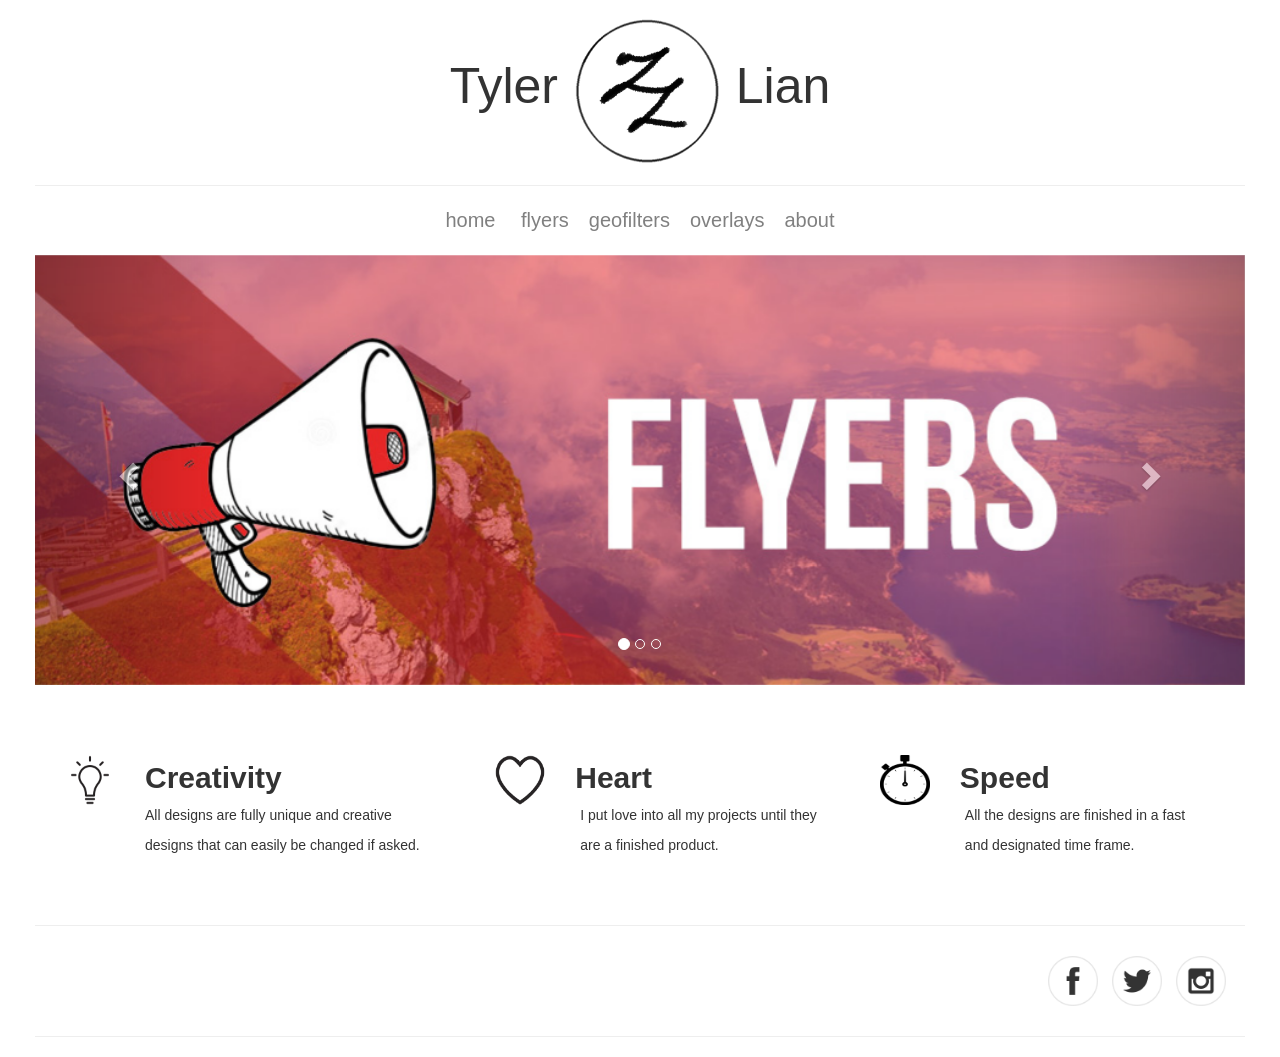
==== index.html @ 98092daa "fixed index" ====
<!DOCTYPE html>
<html>
<header>


  <link rel="stylesheet" href="https://maxcdn.bootstrapcdn.com/bootstrap/3.3.7/css/bootstrap.min.css">
  <link rel="stylesheet" type="text/css" href="normalize.css">
  <script src="https://ajax.googleapis.com/ajax/libs/jquery/1.11.2/jquery.min.js"></script>
  <script src="https://ajax.googleapis.com/ajax/libs/jquery/3.2.1/jquery.min.js"></script>
  <script src="https://maxcdn.bootstrapcdn.com/bootstrap/3.3.7/js/bootstrap.min.js"></script>
  <script src="menu.js"></script>
  <div style="width:100%;height:15px;border:0px solid #000;"></div>
  <center><div style="font-size:50px; font-family:skia.ttf; font-weight:lighter;">Tyler <img src="Logo.png" alt="" style="width:150px; height:150px;"> Lian</div></center>



<hr size="20px" width="1210px">
<span class="text-nowrap" style="font-size:20px; color:gray;"><center><span onclick="openNav()">

<a style="text-decoration:none; color:gray; text-indent:1000px;" href="file:///C:/Users/tyler/Documents/tylerlian.github.io/index.html">home</a> &emsp;<a style="text-decoration:none; color:gray;" href="file:///C:/Users/tyler/Documents/tylerlian.github.io/flyers.html">flyers</a>&emsp;<a style="text-decoration:none; color:gray;" href="file:///Users/summercamp/Documents/holbertonschool-learning_web_programming/geofilters.html">geofilters</a>&emsp;<a style="text-decoration:none; color:gray;" href="file:///Users/summercamp/Documents/holbertonschool-learning_web_programming/overlays.html">overlays</a>&emsp;<a style="text-decoration:none; color:gray;" href="file:///Users/summercamp/Documents/holbertonschool-learning_web_programming/about.html">about</a></center></span>
<div style="width:100%;height:20px;border:0px solid #000;"></div>

<!--
<div id="mySidenav" class="sidenav">
  <a href="javascript:void(0)" class="closebtn" onclick="closeNav()">&times;</a>
  <a href="file:///C:/Users/tyler/Documents/tylerlian.github.io/index.html">Home</a>
  <a href="file:///C:/Users/tyler/Documents/tylerlian.github.io/flyers.html">Flyers</a>
  <a href="file:///Users/summercamp/Documents/holbertonschool-learning_web_programming/geofilters.html">Geofilters</a>
  <a href="file:///Users/summercamp/Documents/holbertonschool-learning_web_programming/overlays.html">Overlays</a>
  <a href="file:///Users/summercamp/Documents/holbertonschool-learning_web_programming/about.html">About</a>
</div>
-->
<style>
.footer{

  height:70px;
  width:100%;
  right:0;
  bottom:0;
  left:0;
  padding:1rem;
  background-color:white;
}
</style>
<!-- Use any element to open the sidenav -->

<!-- Add all page content inside this div if you want the side nav to push page content to the right (not used if you only want the sidenav to sit on top of the page -->
</header>

<!--
<body>
  <center><div class="container">
    <div class="loader">
    <svg xmlns="http://www.w3.org/2000/svg" xmlns:xlink="http://www.w3.org/1999/xlink" version="1.2" baseProfile="tiny" x="0px" y="0px" viewBox="0 0 100 125" xml:space="preserve"><path class="snowflake"  d="M11.029,72.5c0.463,0.802,1.303,1.25,2.167,1.25c0.424,0,0.854-0.108,1.248-0.335l8.519-4.918v9.837   c0,1.381,1.119,2.5,2.5,2.5s2.5-1.119,2.5-2.5V65.61l9.047-5.223l3.08,1.778L35.566,70c-0.69,1.196-0.281,2.725,0.915,3.415   c0.394,0.228,0.824,0.335,1.248,0.335c0.864,0,1.705-0.449,2.167-1.25l4.523-7.835l3.08,1.778V76.89l-11.019,6.361   c-1.196,0.69-1.605,2.219-0.915,3.415c0.463,0.802,1.303,1.25,2.167,1.25c0.424,0,0.854-0.108,1.248-0.335l8.519-4.918V92.5   c0,1.381,1.119,2.5,2.5,2.5s2.5-1.119,2.5-2.5v-9.836l8.519,4.918c0.394,0.228,0.824,0.335,1.248,0.335   c0.864,0,1.705-0.449,2.167-1.25c0.69-1.196,0.281-2.725-0.915-3.415L52.5,76.89V66.443l3.08-1.778l4.523,7.835   c0.463,0.802,1.303,1.25,2.167,1.25c0.424,0,0.854-0.108,1.248-0.335c1.196-0.69,1.605-2.219,0.915-3.415l-4.523-7.835l3.08-1.778   l9.047,5.223v12.723c0,1.381,1.119,2.5,2.5,2.5s2.5-1.119,2.5-2.5v-9.837l8.519,4.918c0.394,0.228,0.824,0.335,1.248,0.335   c0.864,0,1.705-0.449,2.167-1.25c0.69-1.196,0.281-2.725-0.915-3.415l-8.519-4.918l8.519-4.918c1.196-0.69,1.605-2.219,0.915-3.415   c-0.69-1.196-2.22-1.607-3.415-0.915L74.537,61.28l-9.047-5.223V52.5h9.047c1.381,0,2.5-1.119,2.5-2.5s-1.119-2.5-2.5-2.5H65.49   v-3.557l9.047-5.223l11.019,6.362c0.394,0.228,0.824,0.335,1.248,0.335c0.864,0,1.705-0.449,2.167-1.25   c0.69-1.196,0.281-2.725-0.915-3.415l-8.519-4.918l8.519-4.918c1.196-0.69,1.605-2.219,0.915-3.415   c-0.69-1.196-2.22-1.607-3.415-0.915l-8.519,4.918v-9.837c0-1.381-1.119-2.5-2.5-2.5s-2.5,1.119-2.5,2.5V34.39l-9.047,5.223   l-3.08-1.778L64.434,30c0.69-1.196,0.281-2.725-0.915-3.415c-1.197-0.692-2.726-0.28-3.415,0.915l-4.523,7.835l-3.08-1.778V23.11   l11.019-6.361c1.196-0.69,1.605-2.219,0.915-3.415c-0.69-1.196-2.22-1.608-3.415-0.915L52.5,17.336V7.5C52.5,6.119,51.381,5,50,5   s-2.5,1.119-2.5,2.5v9.836l-8.519-4.918c-1.197-0.693-2.725-0.28-3.415,0.915c-0.69,1.196-0.281,2.725,0.915,3.415L47.5,23.11   v10.447l-3.08,1.778L39.896,27.5c-0.69-1.196-2.22-1.607-3.415-0.915c-1.196,0.69-1.605,2.219-0.915,3.415l4.523,7.835l-3.08,1.778   l-9.047-5.223V21.667c0-1.381-1.119-2.5-2.5-2.5s-2.5,1.119-2.5,2.5v9.837l-8.519-4.918c-1.197-0.692-2.726-0.28-3.415,0.915   c-0.69,1.196-0.281,2.725,0.915,3.415l8.519,4.918l-8.519,4.918c-1.196,0.69-1.605,2.219-0.915,3.415   c0.463,0.802,1.303,1.25,2.167,1.25c0.424,0,0.854-0.108,1.248-0.335l11.019-6.362l9.047,5.223V47.5h-9.047   c-1.381,0-2.5,1.119-2.5,2.5s1.119,2.5,2.5,2.5h9.047v3.557l-9.047,5.223l-11.019-6.362c-1.197-0.692-2.726-0.28-3.415,0.915   c-0.69,1.196-0.281,2.725,0.915,3.415l8.519,4.918l-8.519,4.918C10.748,69.775,10.338,71.304,11.029,72.5z M39.51,43.943L50,37.887   l10.49,6.057v12.113L50,62.113l-10.49-6.057V43.943z"/></svg></div></center>
-->
<center>
  <div style="height:500px; width:1210px;">
<div id="myCarousel" class="carousel slide" data-ride="carousel">
  <!-- Indicators -->
  <ol class="carousel-indicators">
    <li data-target="#myCarousel" data-slide-to="0" class="active"></li>
    <li data-target="#myCarousel" data-slide-to="1"></li>
    <li data-target="#myCarousel" data-slide-to="2"></li>
  </ol>

  <!-- Wrapper for slides -->
  <div class="carousel-inner">
    <div class="item active">
      <img src="redbanner.jpg" alt="" style="width:120%">
    </div>

    <div class="item">
      <img src="yellowbanner.jpg" alt="" style="width:120%">
    </div>

    <div class="item">
      <img src="bluebanner.jpg" alt="" style="width:120%">
    </div>
  </div>

  <!-- Left and right controls -->
  <a class="left carousel-control" href="#myCarousel" data-slide="prev">
    <span class="glyphicon glyphicon-chevron-left"></span>
    <span class="sr-only">Previous</span>
  </a>
  <a class="right carousel-control" href="#myCarousel" data-slide="next">
    <span class="glyphicon glyphicon-chevron-right"></span>
    <span class="sr-only">Next</span>
  </a>
</div>
</div>
</center>

<center>

<table style="width:1210px">
  <tr>
    <th><div style="font-size:30px">&emsp;<img src="lightbulb.png" style="width:50px; height:50px;">&emsp;Creativity  </div></th>
    <th><div style="font-size:30px"><img src="heart.png" style="width:50px; height:50px;">&emsp;Heart</div></th>
    <th><div style="font-size:30px"><img src="stopwatch.png" style="width:50px; height:50px;">&emsp;Speed     </div></th>
  </tr>
  <tr>
    <td><p style="text-indent:110px;">All designs are fully unique and creative</p></td>
    <td><p style="text-indent:85px;">I put love into all my projects until they</p></td>
    <td><p style="text-indent:85px;">All the designs are finished in a fast</p></td>
  </tr>
<tr>
<td><p style="text-indent:110px;">designs that can easily be changed if asked.</p></td>
<td><p style="text-indent:85px;">are a finished product.</p></td>
<td><p style="text-indent:85px;">and designated time frame.</p></td>
</tr>
</table>
</center>
<div style="width:1210px;height:40px;border:0px solid #000;"></div>
<hr size="20px" width="1210px">
<div class="footer" align="center">&emsp;&emsp;&emsp;&emsp;&emsp;&emsp;&emsp;&emsp;&emsp;&emsp;&emsp;&emsp;&emsp;&emsp;&emsp;&emsp;&emsp;&emsp;&emsp;&emsp;&emsp;&emsp;&emsp;&emsp;&emsp;&emsp;&emsp;&emsp;&emsp;&emsp;&emsp;&emsp;&emsp;&emsp;&emsp;&emsp;&emsp;&emsp;&emsp;&emsp;&emsp;&emsp;&emsp;&emsp;&emsp;&emsp;&emsp;&emsp;&emsp;&emsp;&emsp;&emsp;&emsp;&emsp;&emsp;&emsp;&emsp;&emsp;&emsp;&emsp;&emsp;&emsp;&emsp;&emsp;&emsp;&emsp;&emsp;&emsp;&emsp;&emsp;&emsp;<a href="https://www.facebook.com/HolbertonSchool/"><img src="facebook.png" style="width:50px;height:50px;"></a>&emsp;<a href="https://twitter.com/holbertonschool?ref_src=twsrc%5Egoogle%7Ctwcamp%5Eserp%7Ctwgr%5Eauthor"><img src="twitter.png"style="width:50px;height:50px;"></a>&emsp;<a href="https://www.instagram.com/holbertonschool/?hl=en"><img src="instagram.png"style="width:50px;height:50px;"></a></div><hr size="20px" width="1210px">

</body>
</html>
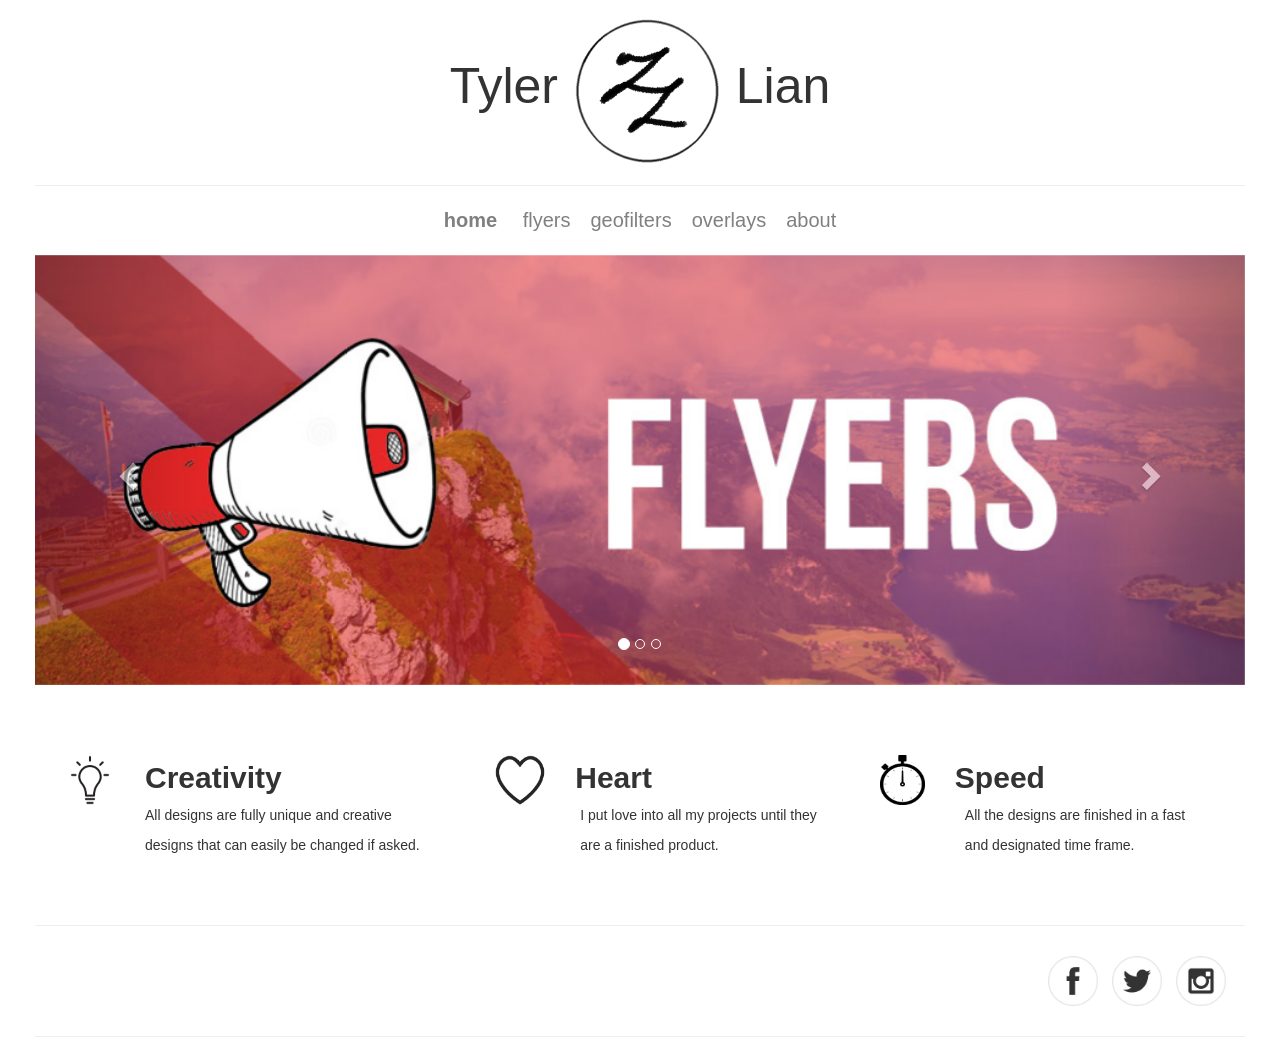
==== commit e0ebeb55: "finished website" ====
--- a/index.html
+++ b/index.html
@@ -8,28 +8,17 @@
   <script src="https://ajax.googleapis.com/ajax/libs/jquery/1.11.2/jquery.min.js"></script>
   <script src="https://ajax.googleapis.com/ajax/libs/jquery/3.2.1/jquery.min.js"></script>
   <script src="https://maxcdn.bootstrapcdn.com/bootstrap/3.3.7/js/bootstrap.min.js"></script>
-  <script src="menu.js"></script>
   <div style="width:100%;height:15px;border:0px solid #000;"></div>
-  <center><div style="font-size:50px; font-family:skia.ttf; font-weight:lighter;">Tyler <img src="Logo.png" alt="" style="width:150px; height:150px;"> Lian</div></center>
+  <center><div style="font-size:50px; font-family:skia.ttf; font-weight:100;">Tyler <img src="Logo.png" alt="" style="width:150px; height:150px;"> Lian</div></center>
 
 
 
 <hr size="20px" width="1210px">
-<span class="text-nowrap" style="font-size:20px; color:gray;"><center><span onclick="openNav()">
+<span class="text-nowrap" style="font-size:20px; color:gray;"><center></span>
 
-<a style="text-decoration:none; color:gray; text-indent:1000px;" href="file:///C:/Users/tyler/Documents/tylerlian.github.io/index.html">home</a> &emsp;<a style="text-decoration:none; color:gray;" href="file:///C:/Users/tyler/Documents/tylerlian.github.io/flyers.html">flyers</a>&emsp;<a style="text-decoration:none; color:gray;" href="file:///Users/summercamp/Documents/holbertonschool-learning_web_programming/geofilters.html">geofilters</a>&emsp;<a style="text-decoration:none; color:gray;" href="file:///Users/summercamp/Documents/holbertonschool-learning_web_programming/overlays.html">overlays</a>&emsp;<a style="text-decoration:none; color:gray;" href="file:///Users/summercamp/Documents/holbertonschool-learning_web_programming/about.html">about</a></center></span>
+<a style="text-decoration:none; color:gray; text-indent:1000px; font-weight:bold;" href="file:///C:/Users/tyler/Documents/GitHub/tylerlian.github.io/index.html">home</a> &emsp;<a style="text-decoration:none; color:gray;" href="file:///C:/Users/tyler/Documents/GitHub/tylerlian.github.io/flyers.html">flyers</a>&emsp;<a style="text-decoration:none; color:gray;" href="file:///C:/Users/tyler/Documents/GitHub/tylerlian.github.io/geofilters.html">geofilters</a>&emsp;<a style="text-decoration:none; color:gray;" href="file:///C:/Users/tyler/Documents/GitHub/tylerlian.github.io/overlays.html">overlays</a>&emsp;<a style="text-decoration:none; color:gray;" href="file:///C:/Users/tyler/Documents/GitHub/tylerlian.github.io/about.html">about</a></center></span>
 <div style="width:100%;height:20px;border:0px solid #000;"></div>
 
-<!--
-<div id="mySidenav" class="sidenav">
-  <a href="javascript:void(0)" class="closebtn" onclick="closeNav()">&times;</a>
-  <a href="file:///C:/Users/tyler/Documents/tylerlian.github.io/index.html">Home</a>
-  <a href="file:///C:/Users/tyler/Documents/tylerlian.github.io/flyers.html">Flyers</a>
-  <a href="file:///Users/summercamp/Documents/holbertonschool-learning_web_programming/geofilters.html">Geofilters</a>
-  <a href="file:///Users/summercamp/Documents/holbertonschool-learning_web_programming/overlays.html">Overlays</a>
-  <a href="file:///Users/summercamp/Documents/holbertonschool-learning_web_programming/about.html">About</a>
-</div>
--->
 <style>
 .footer{
 
@@ -47,12 +36,9 @@
 <!-- Add all page content inside this div if you want the side nav to push page content to the right (not used if you only want the sidenav to sit on top of the page -->
 </header>
 
-<!--
+
 <body>
-  <center><div class="container">
-    <div class="loader">
-    <svg xmlns="http://www.w3.org/2000/svg" xmlns:xlink="http://www.w3.org/1999/xlink" version="1.2" baseProfile="tiny" x="0px" y="0px" viewBox="0 0 100 125" xml:space="preserve"><path class="snowflake"  d="M11.029,72.5c0.463,0.802,1.303,1.25,2.167,1.25c0.424,0,0.854-0.108,1.248-0.335l8.519-4.918v9.837   c0,1.381,1.119,2.5,2.5,2.5s2.5-1.119,2.5-2.5V65.61l9.047-5.223l3.08,1.778L35.566,70c-0.69,1.196-0.281,2.725,0.915,3.415   c0.394,0.228,0.824,0.335,1.248,0.335c0.864,0,1.705-0.449,2.167-1.25l4.523-7.835l3.08,1.778V76.89l-11.019,6.361   c-1.196,0.69-1.605,2.219-0.915,3.415c0.463,0.802,1.303,1.25,2.167,1.25c0.424,0,0.854-0.108,1.248-0.335l8.519-4.918V92.5   c0,1.381,1.119,2.5,2.5,2.5s2.5-1.119,2.5-2.5v-9.836l8.519,4.918c0.394,0.228,0.824,0.335,1.248,0.335   c0.864,0,1.705-0.449,2.167-1.25c0.69-1.196,0.281-2.725-0.915-3.415L52.5,76.89V66.443l3.08-1.778l4.523,7.835   c0.463,0.802,1.303,1.25,2.167,1.25c0.424,0,0.854-0.108,1.248-0.335c1.196-0.69,1.605-2.219,0.915-3.415l-4.523-7.835l3.08-1.778   l9.047,5.223v12.723c0,1.381,1.119,2.5,2.5,2.5s2.5-1.119,2.5-2.5v-9.837l8.519,4.918c0.394,0.228,0.824,0.335,1.248,0.335   c0.864,0,1.705-0.449,2.167-1.25c0.69-1.196,0.281-2.725-0.915-3.415l-8.519-4.918l8.519-4.918c1.196-0.69,1.605-2.219,0.915-3.415   c-0.69-1.196-2.22-1.607-3.415-0.915L74.537,61.28l-9.047-5.223V52.5h9.047c1.381,0,2.5-1.119,2.5-2.5s-1.119-2.5-2.5-2.5H65.49   v-3.557l9.047-5.223l11.019,6.362c0.394,0.228,0.824,0.335,1.248,0.335c0.864,0,1.705-0.449,2.167-1.25   c0.69-1.196,0.281-2.725-0.915-3.415l-8.519-4.918l8.519-4.918c1.196-0.69,1.605-2.219,0.915-3.415   c-0.69-1.196-2.22-1.607-3.415-0.915l-8.519,4.918v-9.837c0-1.381-1.119-2.5-2.5-2.5s-2.5,1.119-2.5,2.5V34.39l-9.047,5.223   l-3.08-1.778L64.434,30c0.69-1.196,0.281-2.725-0.915-3.415c-1.197-0.692-2.726-0.28-3.415,0.915l-4.523,7.835l-3.08-1.778V23.11   l11.019-6.361c1.196-0.69,1.605-2.219,0.915-3.415c-0.69-1.196-2.22-1.608-3.415-0.915L52.5,17.336V7.5C52.5,6.119,51.381,5,50,5   s-2.5,1.119-2.5,2.5v9.836l-8.519-4.918c-1.197-0.693-2.725-0.28-3.415,0.915c-0.69,1.196-0.281,2.725,0.915,3.415L47.5,23.11   v10.447l-3.08,1.778L39.896,27.5c-0.69-1.196-2.22-1.607-3.415-0.915c-1.196,0.69-1.605,2.219-0.915,3.415l4.523,7.835l-3.08,1.778   l-9.047-5.223V21.667c0-1.381-1.119-2.5-2.5-2.5s-2.5,1.119-2.5,2.5v9.837l-8.519-4.918c-1.197-0.692-2.726-0.28-3.415,0.915   c-0.69,1.196-0.281,2.725,0.915,3.415l8.519,4.918l-8.519,4.918c-1.196,0.69-1.605,2.219-0.915,3.415   c0.463,0.802,1.303,1.25,2.167,1.25c0.424,0,0.854-0.108,1.248-0.335l11.019-6.362l9.047,5.223V47.5h-9.047   c-1.381,0-2.5,1.119-2.5,2.5s1.119,2.5,2.5,2.5h9.047v3.557l-9.047,5.223l-11.019-6.362c-1.197-0.692-2.726-0.28-3.415,0.915   c-0.69,1.196-0.281,2.725,0.915,3.415l8.519,4.918l-8.519,4.918C10.748,69.775,10.338,71.304,11.029,72.5z M39.51,43.943L50,37.887   l10.49,6.057v12.113L50,62.113l-10.49-6.057V43.943z"/></svg></div></center>
--->
+  
 <center>
   <div style="height:500px; width:1210px;">
 <div id="myCarousel" class="carousel slide" data-ride="carousel">
@@ -97,7 +83,7 @@
   <tr>
     <th><div style="font-size:30px">&emsp;<img src="lightbulb.png" style="width:50px; height:50px;">&emsp;Creativity  </div></th>
     <th><div style="font-size:30px"><img src="heart.png" style="width:50px; height:50px;">&emsp;Heart</div></th>
-    <th><div style="font-size:30px"><img src="stopwatch.png" style="width:50px; height:50px;">&emsp;Speed     </div></th>
+    <th><div style="font-size:30px"><img src="stopwatch.png" style="width:45px; height:50px;">&emsp;Speed     </div></th>
   </tr>
   <tr>
     <td><p style="text-indent:110px;">All designs are fully unique and creative</p></td>
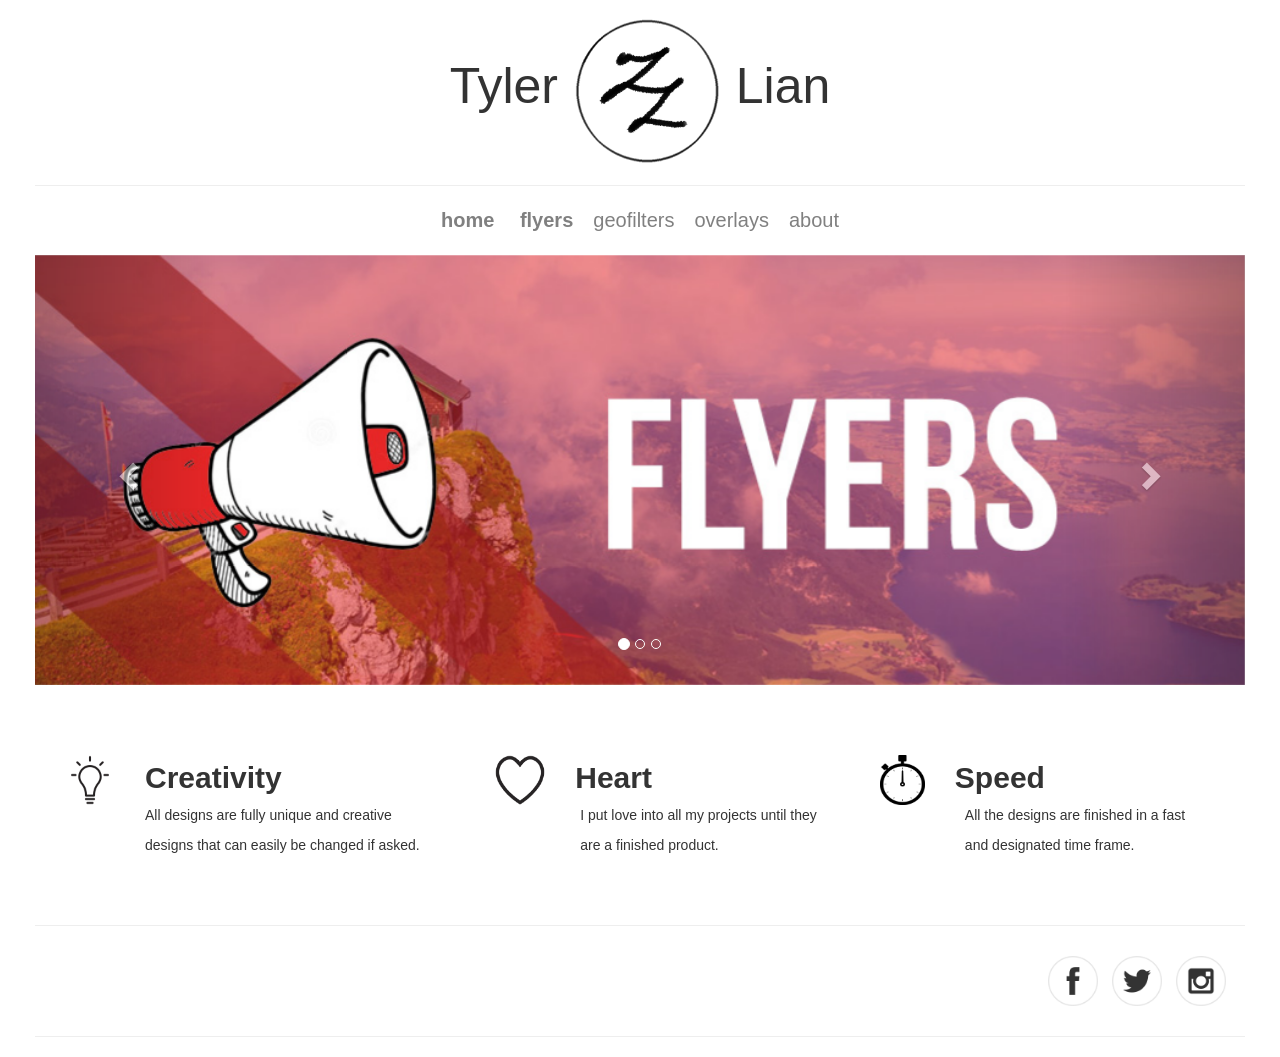
==== commit 25a6885c: "index changed" ====
--- a/index.html
+++ b/index.html
@@ -16,7 +16,7 @@
 <hr size="20px" width="1210px">
 <span class="text-nowrap" style="font-size:20px; color:gray;"><center></span>
 
-<a style="text-decoration:none; color:gray; text-indent:1000px; font-weight:bold;" href="file:///C:/Users/tyler/Documents/GitHub/tylerlian.github.io/index.html">home</a> &emsp;<a style="text-decoration:none; color:gray;" href="file:///C:/Users/tyler/Documents/GitHub/tylerlian.github.io/flyers.html">flyers</a>&emsp;<a style="text-decoration:none; color:gray;" href="file:///C:/Users/tyler/Documents/GitHub/tylerlian.github.io/geofilters.html">geofilters</a>&emsp;<a style="text-decoration:none; color:gray;" href="file:///C:/Users/tyler/Documents/GitHub/tylerlian.github.io/overlays.html">overlays</a>&emsp;<a style="text-decoration:none; color:gray;" href="file:///C:/Users/tyler/Documents/GitHub/tylerlian.github.io/about.html">about</a></center></span>
+<a style="text-decoration:none; color:gray; text-indent:1000px; font-weight:bold;" href="tylerlian.github.io">home</a> &emsp;<a style="text-decoration:none; color:gray; font-weight:bold;" href="tylerlian.gihub.io/flyers/index.html">flyers</a>&emsp;<a style="text-decoration:none; color:gray;" href="tylerlian.gihub.io/geofilters/index.html">geofilters</a>&emsp;<a style="text-decoration:none; color:gray;" href="tylerlian.gihub.io/overlays/index.html">overlays</a>&emsp;<a style="text-decoration:none; color:gray;" href="tylerlian.gihub.io/about/index.html">about</a></center></span>
 <div style="width:100%;height:20px;border:0px solid #000;"></div>
 
 <style>
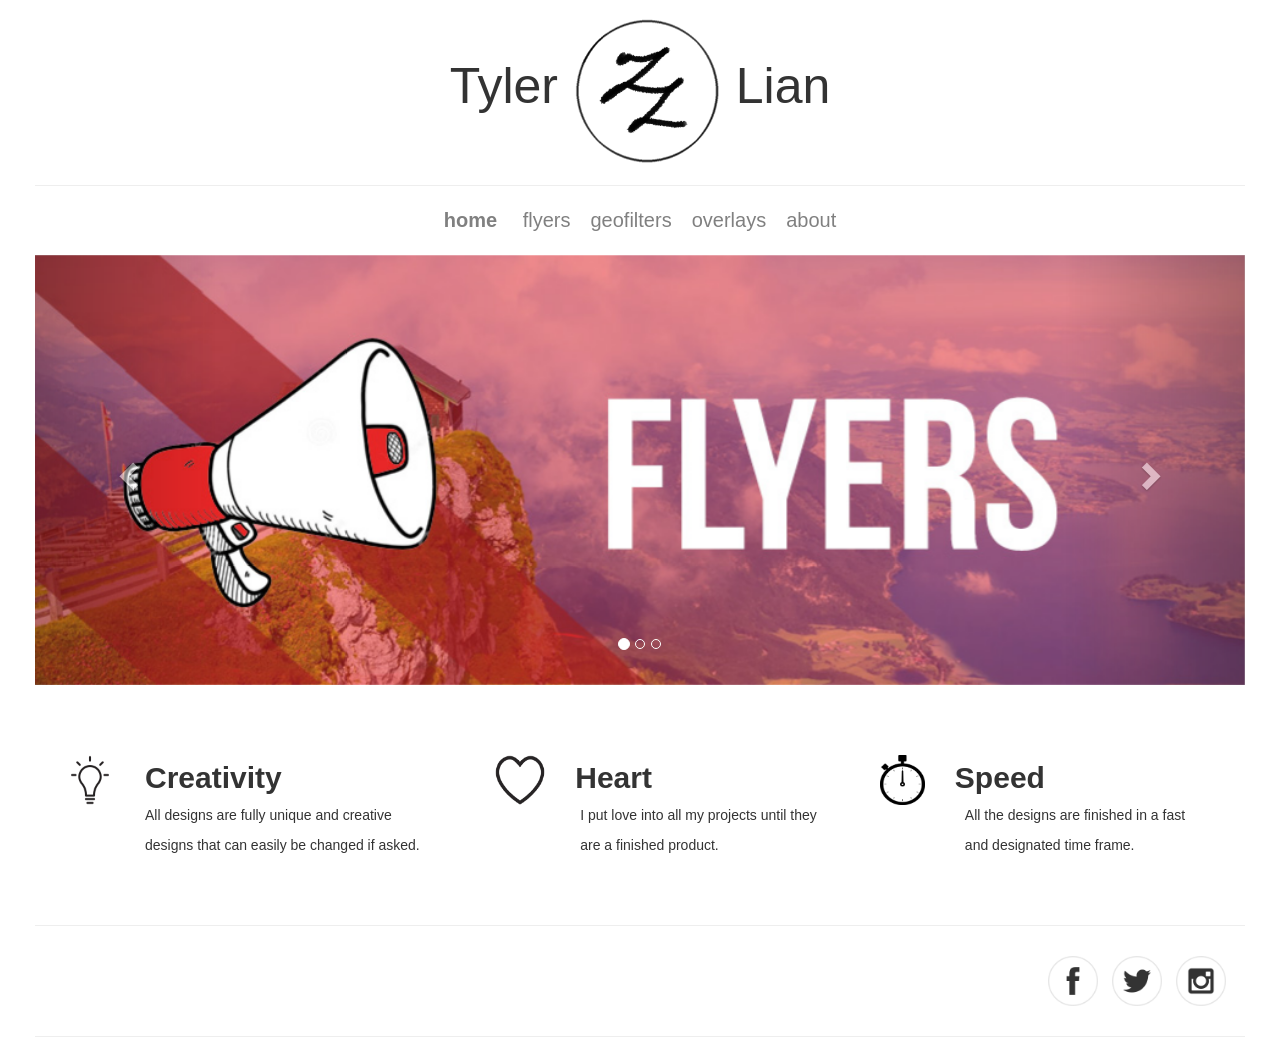
==== commit 221fc903: "changed all href" ====
--- a/index.html
+++ b/index.html
@@ -16,7 +16,7 @@
 <hr size="20px" width="1210px">
 <span class="text-nowrap" style="font-size:20px; color:gray;"><center></span>
 
-<a style="text-decoration:none; color:gray; text-indent:1000px; font-weight:bold;" href="tylerlian.github.io">home</a> &emsp;<a style="text-decoration:none; color:gray; font-weight:bold;" href="tylerlian.gihub.io/flyers/index.html">flyers</a>&emsp;<a style="text-decoration:none; color:gray;" href="tylerlian.gihub.io/geofilters/index.html">geofilters</a>&emsp;<a style="text-decoration:none; color:gray;" href="tylerlian.gihub.io/overlays/index.html">overlays</a>&emsp;<a style="text-decoration:none; color:gray;" href="tylerlian.gihub.io/about/index.html">about</a></center></span>
+<a style="text-decoration:none; color:gray; text-indent:1000px; font-weight:bold;" href="index.html">home</a> &emsp;<a style="text-decoration:none; color:gray;" href="flyers.html">flyers</a>&emsp;<a style="text-decoration:none; color:gray;" href="geofilters.html">geofilters</a>&emsp;<a style="text-decoration:none; color:gray;" href="overlays.html">overlays</a>&emsp;<a style="text-decoration:none; color:gray;" href="about.html">about</a></center></span>
 <div style="width:100%;height:20px;border:0px solid #000;"></div>
 
 <style>
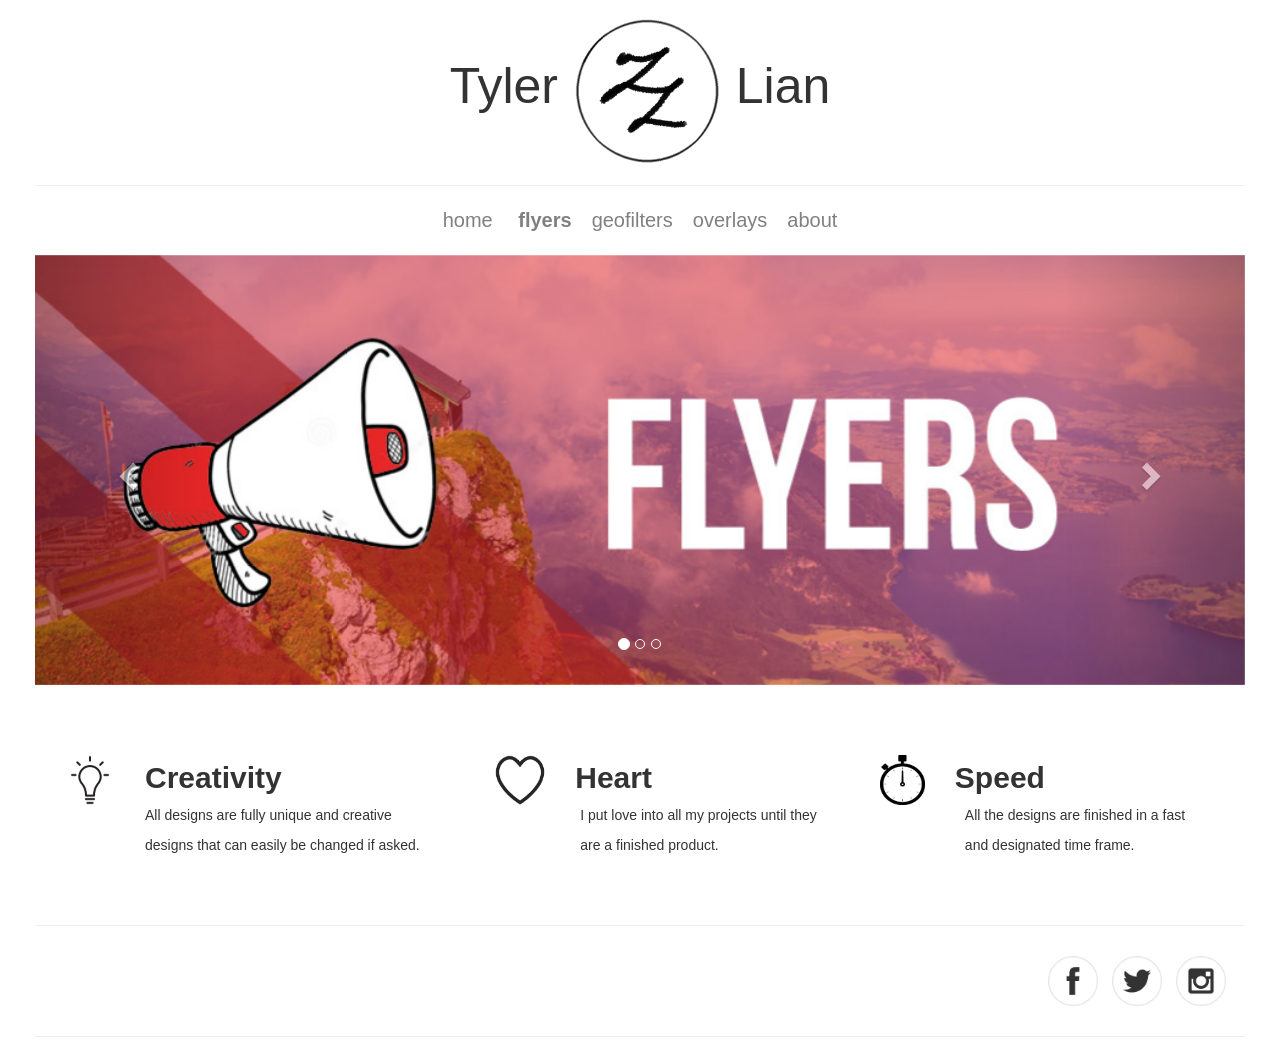
==== commit 1ac78c33: "changed" ====
--- a/index.html
+++ b/index.html
@@ -16,7 +16,7 @@
 <hr size="20px" width="1210px">
 <span class="text-nowrap" style="font-size:20px; color:gray;"><center></span>
 
-<a style="text-decoration:none; color:gray; text-indent:1000px; font-weight:bold;" href="index.html">home</a> &emsp;<a style="text-decoration:none; color:gray;" href="flyers.html">flyers</a>&emsp;<a style="text-decoration:none; color:gray;" href="geofilters.html">geofilters</a>&emsp;<a style="text-decoration:none; color:gray;" href="overlays.html">overlays</a>&emsp;<a style="text-decoration:none; color:gray;" href="about.html">about</a></center></span>
+  <a style="text-decoration:none; color:gray; text-indent:1000px;" href="index.html">home</a> &emsp;<a style="text-decoration:none; color:gray; font-weight:bold;" href="flyers.html">flyers</a>&emsp;<a style="text-decoration:none; color:gray;" href="geofilters.html">geofilters</a>&emsp;<a style="text-decoration:none; color:gray;" href="overlays.html">overlays</a>&emsp;<a style="text-decoration:none; color:gray;" href="about.html">about</a></center></span>
 <div style="width:100%;height:20px;border:0px solid #000;"></div>
 
 <style>
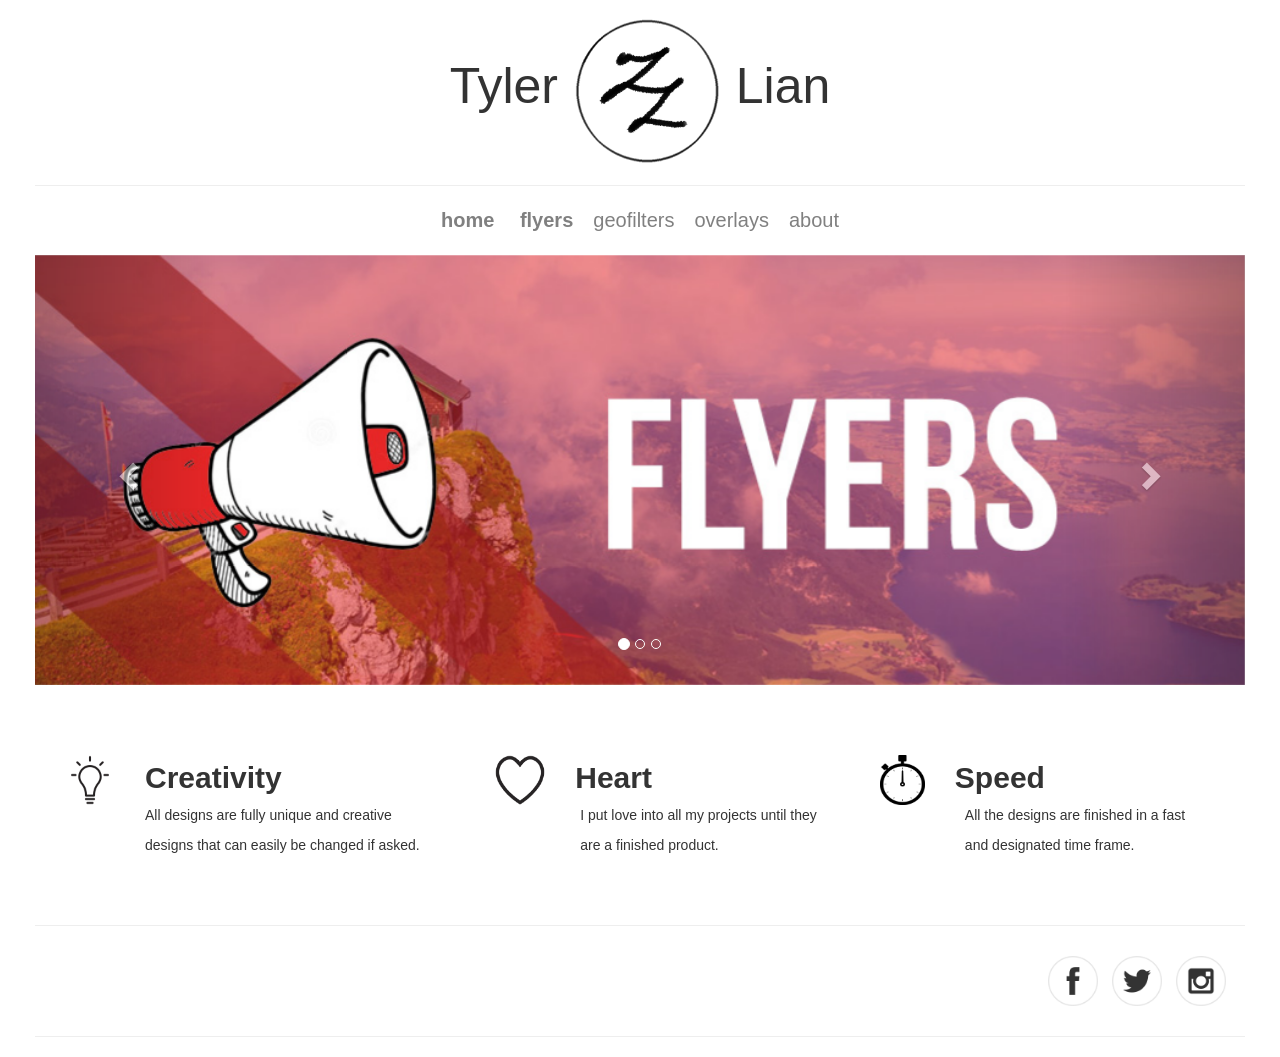
==== commit fc23c27e: "index changed" ====
--- a/index.html
+++ b/index.html
@@ -16,7 +16,7 @@
 <hr size="20px" width="1210px">
 <span class="text-nowrap" style="font-size:20px; color:gray;"><center></span>
 
-  <a style="text-decoration:none; color:gray; text-indent:1000px;" href="index.html">home</a> &emsp;<a style="text-decoration:none; color:gray; font-weight:bold;" href="flyers.html">flyers</a>&emsp;<a style="text-decoration:none; color:gray;" href="geofilters.html">geofilters</a>&emsp;<a style="text-decoration:none; color:gray;" href="overlays.html">overlays</a>&emsp;<a style="text-decoration:none; color:gray;" href="about.html">about</a></center></span>
+  <a style="text-decoration:none; color:gray; text-indent:1000px; font-weight:bold" href="index.html">home</a> &emsp;<a style="text-decoration:none; color:gray; font-weight:bold;" href="flyers.html">flyers</a>&emsp;<a style="text-decoration:none; color:gray;" href="geofilters.html">geofilters</a>&emsp;<a style="text-decoration:none; color:gray;" href="overlays.html">overlays</a>&emsp;<a style="text-decoration:none; color:gray;" href="about.html">about</a></center></span>
 <div style="width:100%;height:20px;border:0px solid #000;"></div>
 
 <style>
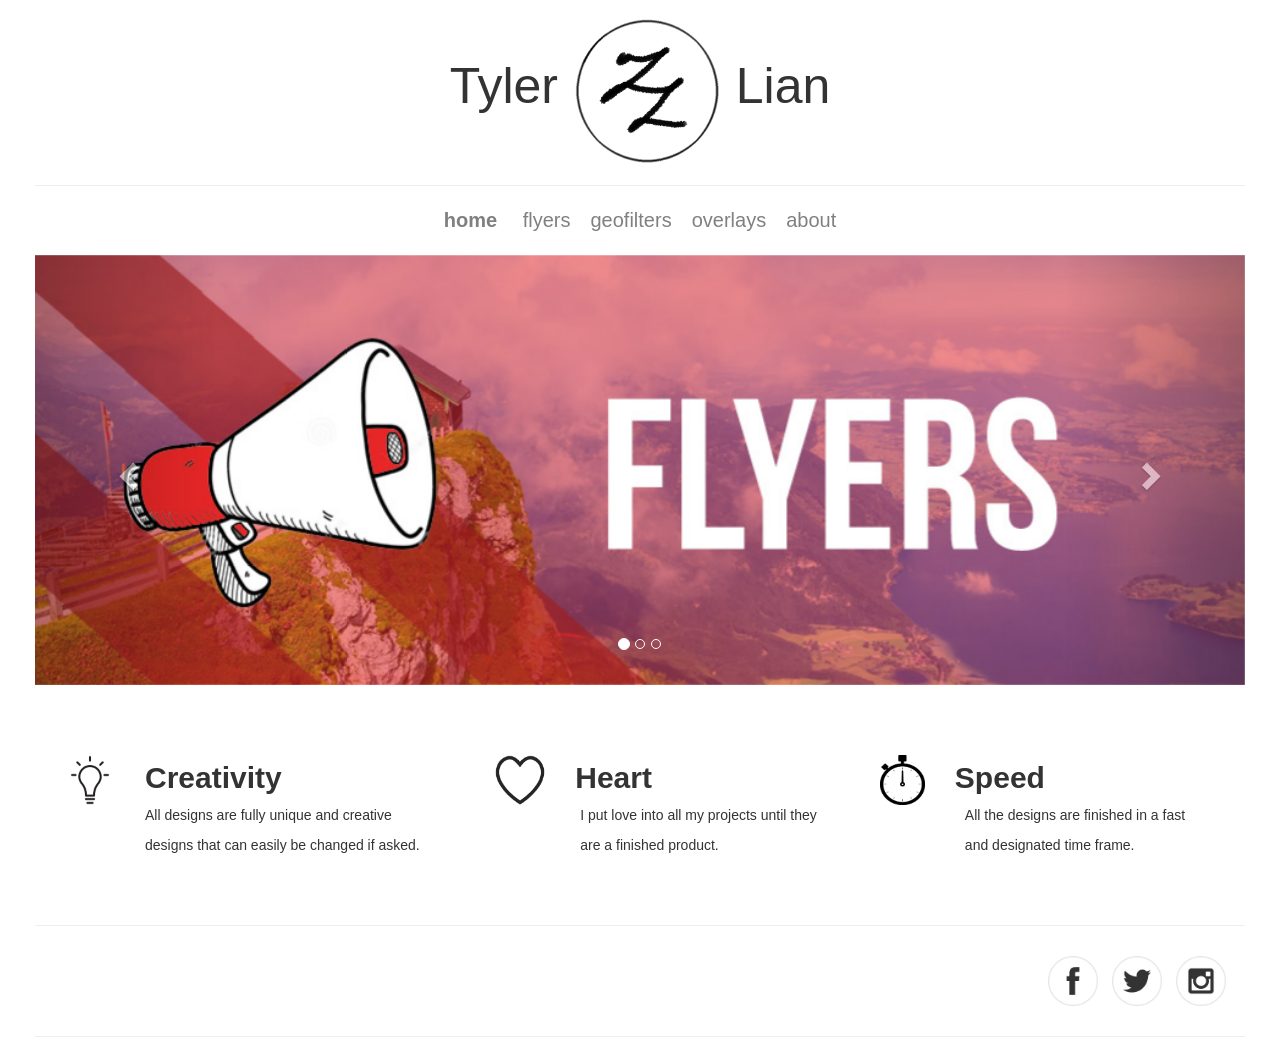
==== commit 7be1f1b0: "index" ====
--- a/index.html
+++ b/index.html
@@ -16,7 +16,7 @@
 <hr size="20px" width="1210px">
 <span class="text-nowrap" style="font-size:20px; color:gray;"><center></span>
 
-  <a style="text-decoration:none; color:gray; text-indent:1000px; font-weight:bold" href="index.html">home</a> &emsp;<a style="text-decoration:none; color:gray; font-weight:bold;" href="flyers.html">flyers</a>&emsp;<a style="text-decoration:none; color:gray;" href="geofilters.html">geofilters</a>&emsp;<a style="text-decoration:none; color:gray;" href="overlays.html">overlays</a>&emsp;<a style="text-decoration:none; color:gray;" href="about.html">about</a></center></span>
+  <a style="text-decoration:none; color:gray; text-indent:1000px; font-weight:bold" href="index.html">home</a> &emsp;<a style="text-decoration:none; color:gray;" href="flyers.html">flyers</a>&emsp;<a style="text-decoration:none; color:gray;" href="geofilters.html">geofilters</a>&emsp;<a style="text-decoration:none; color:gray;" href="overlays.html">overlays</a>&emsp;<a style="text-decoration:none; color:gray;" href="about.html">about</a></center></span>
 <div style="width:100%;height:20px;border:0px solid #000;"></div>
 
 <style>
